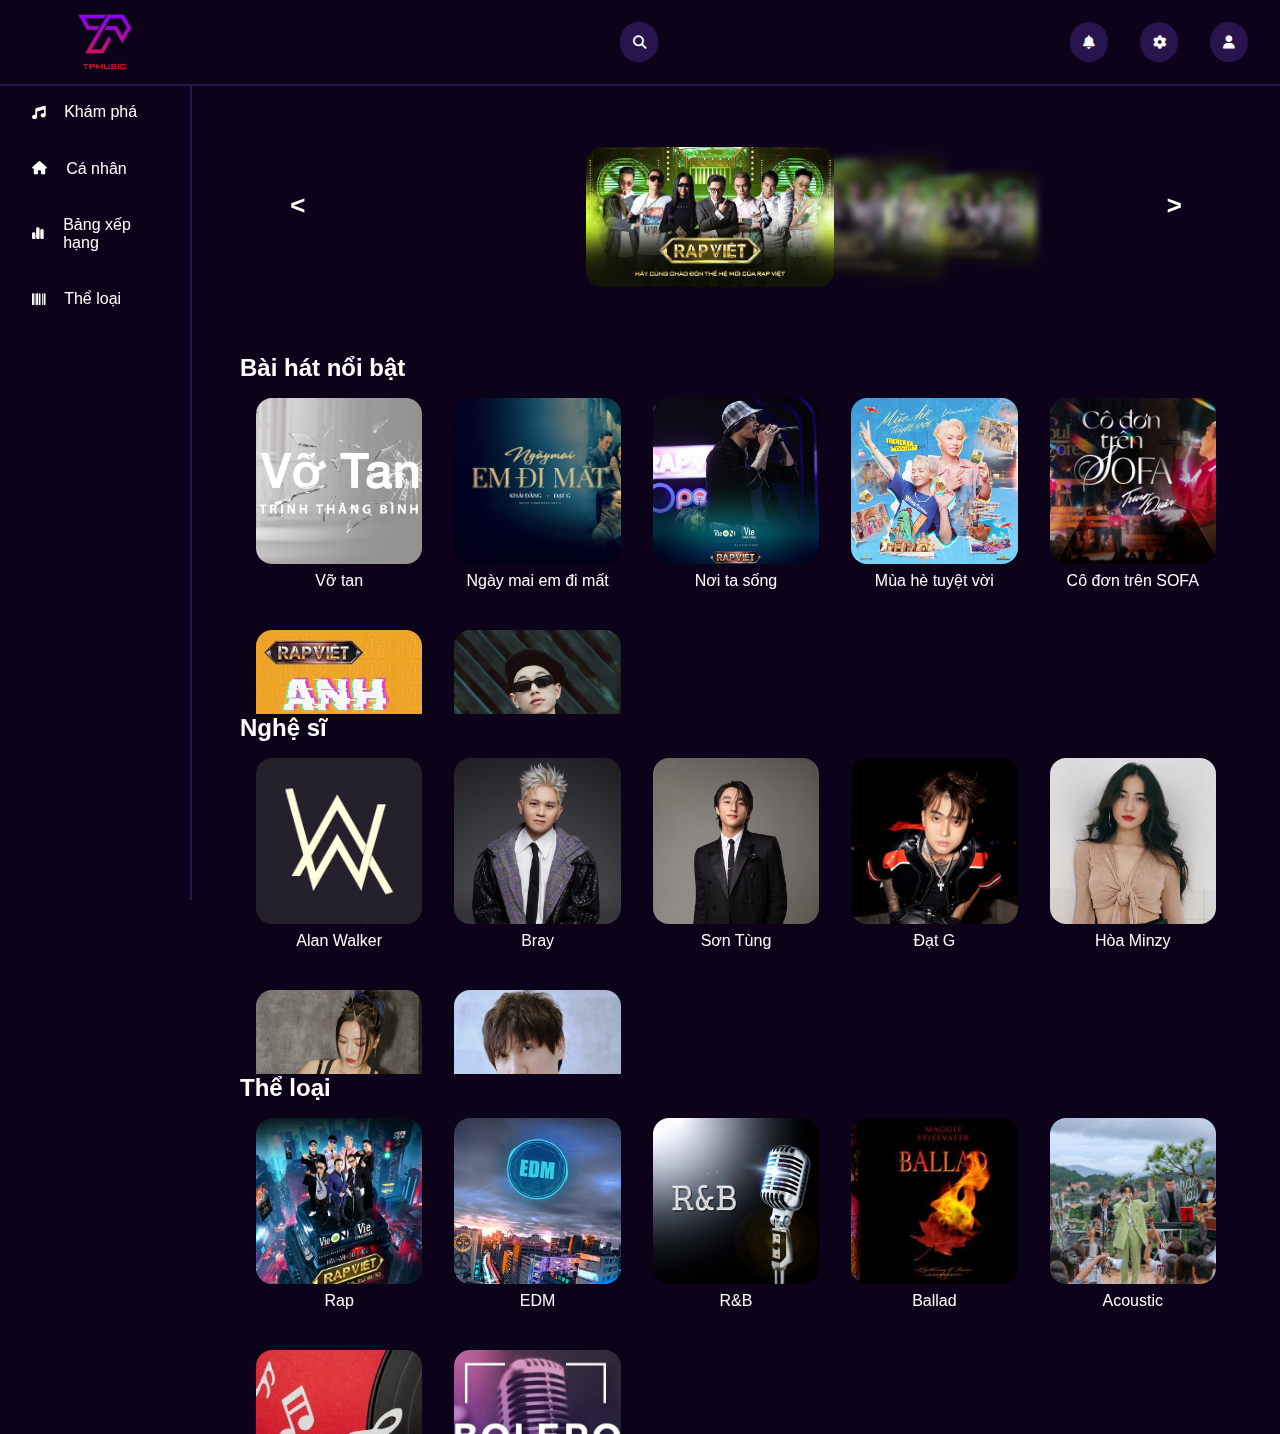
==== index.html @ 6a2e57cd "demo" ====
<!DOCTYPE html>
<html lang="en">

<head>
    <meta charset="UTF-8">
    <meta name="viewport" content="width=device-width, initial-scale=1.0">
    <title>Document</title>
    <link rel="stylesheet" href="./css/style.css">
    <link rel="stylesheet" href="https://cdnjs.cloudflare.com/ajax/libs/font-awesome/6.4.0/css/all.min.css">
    <script src="https://cdnjs.cloudflare.com/ajax/libs/jquery/3.7.0/jquery.min.js"></script>
</head>

<body>
    <header>
        <div class="header flex">
            <div><img class="logo" src="./assests/img/taoanhdep_mega_logo_8619-removebg-preview.png" alt=""></div>
            <form class="flex header search">
                <button class="search-btn btn"><i class="fa-solid fa-magnifying-glass"></i></button>
                <input class="search-text" type="text" placeholder="Tìm kiếm bài hát...">
            </form>
            <form class="flex header setting-user">
                <div><button type="button" class="btn"><i class="fa-solid fa-bell"></i></button></div>
                <div><button type="button" class="btn" id="setting-button"><i class="fa-solid fa-gear"></i></button>
                    <ul class="v-user" id="setting">
                        <li>
                            <a href="" id="change-color">Thay đổi màu nền</a>
                        </li>
                        <li>
                            <a href="" id="introduce">Giới thiệu</a>
                        </li>
                        <li>
                            <a href="">Liên hệ</a>
                        </li>
                    </ul>
                </div>
                <div class="user">
                    <button type="button" id="btn-user" class="btn"><i class="fa-solid fa-user"></i></button>
                    <ul id="v-user" class="v-user">
                        <li><a class="js-register">Đăng kí</a></li>
                        <li><a class="js-login">Đăng nhập</a></li>
                    </ul>
                </div>
            </form>
        </div>
    </header>
    <main>
        <section class="left">
            <ul class="menu">
                <li class="flex nav" tabindex="0">
                    <button class="btn-new"><i class="fa-solid fa-music"></i></button>
                    <a href="#aaa">Khám phá</a>
                </li>
                <li class="flex nav" tabindex="0">
                    <button class="btn-new"><i class="fa-solid fa-house"></i></button>
                    <a href="#sads">Cá nhân</a>
                </li>
                <li class="flex nav" tabindex="0">
                    <button class="btn-new"><i class="fa-solid fa-chart-simple"></i></button>
                    <a href="#aaaa">Bảng xếp hạng</a>
                </li>
                <li class="flex nav" tabindex="0">
                    <button class="btn-new"><i class="fa-solid fa-barcode"></i></button>
                    <a href="#aaaaaaa">Thể loại</a>
                </li>
            </ul>
        </section>
        <section class="right">
            <div class="slider">
                <div class="item">
                    <img src="./assests/img/RapViet2020.jpeg" alt="">
                </div>
                <div class="item">
                    <img src="./assests/img/RapViet2020.jpeg" alt="">
                </div>
                <div class="item">
                    <img src="./assests/img/RapViet2020.jpeg" alt="">
                </div>
                <div class="item">
                    <img src="./assests/img/RapViet2020.jpeg" alt="">
                </div>
                <div class="item">
                    <img src="./assests/img/RapViet2020.jpeg" alt="">
                </div>
                <div class="item">
                    <img src="./assests/img/RapViet2020.jpeg" alt="">
                </div>
                <button class="" id="next">></button>
                <button class="" id="prev"><</button>
            </div>
            <div class="container">
                <ul class="flex header header-container">
                    <li>
                        <h2>Bài hát nổi bật</h2>
                    </li>
                    <li>
                        <div><a href="#">TẤT CẢ &rarr;</a></div>
                    </li>
                </ul>
                <ul class="flex v-container" id="featured">
                    <li>
                        <div>
                            <div>
                                <a href="">
                                    <img src="./assests/img/Artists/01-artist.jpg" alt="">
                                    <i class="fa-solid fa-play"></i>
                                </a>
                            </div>
                            <a href="">Test</a>
                        </div>
                    </li>
                </ul>
            </div>
            <div class="container">
                <ul class="flex header header-container">
                    <li>
                        <h2>Nghệ sĩ</h2>
                    </li>
                    <li>
                        <div><a href="#">TẤT CẢ &rarr;</a></div>
                    </li>
                </ul>
                <ul class="flex v-container" id="artists">
                    <li>
                        <div>
                            <div>
                                <a href="">
                                    <img src="./assests/img/Artists/01-artist.jpg" alt="">
                                    <i class="fa-solid fa-play"></i>
                                </a>
                            </div>
                            <a href="">Test</a>
                        </div>
                    </li>
                </ul>
            </div>
            <div class="container">
                <ul class="flex header header-container">
                    <li>
                        <h2>Thể loại</h2>
                    </li>
                    <li>
                        <div><a href="#">TẤT CẢ &rarr;</a></div>
                    </li>
                </ul>
                <ul class="flex v-container" id="categorys">
                    <li>
                        <div>
                            <div>
                                <a href="">
                                    <img src="./assests/img/RapViet2020.jpeg" alt="">
                                    <i class="fa-solid fa-play"></i>
                                </a>
                            </div>
                            <a href="">Test</a>
                        </div>
                    </li>
                </ul>
            </div>
        </section>
    </main>
    <!-- Form Log -->
    <div class="modal js-modal ">
        <div class="modal-body">
            <div class="auto-form">
                <div class="auto-form-header">
                    <h3 class="auto-form-heading">Đăng ký </h3>
                </div>
                <div class="auto-form-form">
                    <div class="auto-form-group">
                        <input type="email" class="auth-form-input" id="signup-email" placeholder="Email của bạn">
                    </div>
                    <div class="auto-form-form">
                        <input type="password" class="auth-form-input" id="signup-password" placeholder="Mật khẩu của bạn">
                    </div>
                    <div class="auto-form-form">
                        <input type="password" class="auth-form-input" id="Resignup-password" placeholder="Nhập lại mật khẩu của bạn">
                    </div>
                    <div class="auto-form-aside">
                        <p class="auto-form-p">
                            Bằng việc đăng kí, bạn đã đồng ý với TPmusic về
                            <a href="" class="auto-form-p1">Điều khoản dịch vụ </a>&
                            <a href="" class="auto-form-p1">Chính sách bảo mật </a>
                        </p>
                    </div>
                </div>
            </div>
            <div class="auto-form-controls">
                <button class="btn123 auto-form-controls-back exit">Thoát</button>
                <button class="btn123" onclick="signup()">Đăng ký</button>
            </div>
            <div class="auto-form-">
                <a href="" class="btn123 bth-- ">
                    <i class="iconsocial fa-brands fa-facebook"></i> Kết nối với facebook
                </a>
                <a href="" class="btn123 bth--">
                    <i class="iconsocial fa-brands fa-google"></i> Kết nối với google
                </a>
            </div>
        </div>
    </div>
    </div>
    <div class="modal js-modal1 ">
        <div class="modal-body">
            <div class="modal-fly"></div>
            <div class="auto-form">
                <div class="auto-form-header">
                    <h3 class="auto-form-heading">Đăng nhập </h3>
                </div>
                <div class="auto-form-form">
                    <div class="auto-form-group">
                        <input type="email" class="auth-form-input Email-login" id="login-email" placeholder="Email của bạn">
                    </div>
                    <div class="auto-form-form">
                        <input type="password" class="auth-form-input Pass-login" id="login-password" placeholder="Mật khẩu của bạn">
                    </div>
                    <div class="auto-form-aside">
                        <div class="auth-form_help">
                            <a href="" class="auto-form_help-link">Quên mật khẩu</a>
                            <span class="auto-form_help-link-1"></span>
                            <a href="" class="auto-form_help-link">Cần trợ giúp</a>
                        </div>
                    </div>
                    <div class="auto-form-controls">
                        <button class="btn123 auto-form-controls-back exit1">Thoát</button>
                        <button class="btn123 login-win" onclick="dangnhap()">Đăng nhập</button>
                    </div>
                    <div class="auto-form-">
                        <a href="" class="btn123 bth-- ">
                            <i class="iconsocial fa-brands fa-facebook"></i> Kết nối bằng facebook
                        </a>
                        <a href="" class="btn123 bth--">
                            <i class="iconsocial fa-brands fa-google"></i> Kết nối bằng google
                        </a>
                    </div>
                </div>
            </div>
        </div>
    </div>
    <div class="modal js-modal2 ">
        <div class="modal-body">
            <div class="modal-fly"></div>
            <div class="auto-form">
                <div class="auto-form-header-log">
                    <h3 class="auto-form-heading-log">Đăng nhập thành công </h3>
                </div>
                <div class="auto-form-controls controls">
                    <button class="btn123 auto-form-controls-back exit2">Thoát</button>
                </div>
            </div>
        </div>
    </div>
    </div>
    <div class="modal js-modal3 ">
        <div class="modal-body">
            <div class="modal-fly"></div>
            <div class="auto-form">
                <div class="auto-form-header-log">
                    <h3 class="auto-form-heading-log">Sai email hoặc mật khẩu </h3>
                </div>
                <div class="auto-form-controls controls">
                    <button class="btn123 auto-form-controls-back exit3">Thoát</button>
                </div>
            </div>
        </div>
    </div>
    </div>
    <div class="modal js-modal4 ">
        <div class="modal-body">
            <div class="modal-fly"></div>
            <div class="auto-form">
                <div class="auto-form-header-log">
                    <h3 class="auto-form-heading-log">Đăng ký thành công </h3>
                </div>
                <div class="auto-form-controls controls">
                    <button class="btn123 auto-form-controls-back exit4">Thoát</button>
                </div>
            </div>
        </div>
    </div>
    </div>
    <div class="modal js-modal5 ">
        <div class="modal-body">
            <div class="modal-fly"></div>
            <div class="auto-form">
                <div class="auto-form-header-log">
                    <h3 class="auto-form-heading-log">Vui lòng nhập lại đúng mật khẩu</h3>
                </div>
                <div class="auto-form-controls controls">
                    <button class="btn123 auto-form-controls-back exit5">Thoát</button>
                </div>
            </div>
        </div>
    </div>
    </div>
    <!-- End Form -->
    <!-- Gioi thieu -->
    <div class="modal js-modal-intro  ">
        <div class="modal-body">
            <div class="auto-form">
                <img class="logo-introduce" src="assests/img/taoanhdep_mega_logo_8619-removebg-preview.png" alt="#">
                <div class="auto-form-aside">
                    <p class="auto-form-p">
                        Giấy phép mạng xã hội: 157/GP-BTTTT do Bộ Thông tin và Truyền thông cấp ngày 24/4/2019
                    </p>
                    <p class="auto-form-p">
                        Chủ quản: Công Ty Cổ Phần TP 371 Nguyễn Kiệm, Phường 3, Gò Vấp, Thành phố Hồ Chí Minh
                    </p>
                </div>
                <div class="auto-form-controls controls">
                    <button class="btn123 auto-form-controls-back1 exit6">Thoát</button>
                </div>
            </div>
        </div>
    </div>
    <script src="./js/index.js"></script>
</body>

</html>
---- css/style.css ----
:root {
    --blackblue: #0c031a;
    --white: #ffffff;
    --whitenew: #d5cece;
    --blueviolet: #2a144d;
    --violet: #4f327c;
}

:root.root1 {
    --blackblue: #fff;
    --white: black;
    --whitenew: #1f1d1d;
    --blueviolet: #dccaca;
    --violet: #9e8e8e;
}

* {
    margin: 0;
    padding: 0;
    box-sizing: border-box;
    font-family: Arial, Helvetica, sans-serif;
}

body {
    background-color: var(--blackblue);
}

.flex {
    display: flex;
}

.search:hover,
.search:hover .search-btn,
ul.v-user>li>a:hover,
.setting-user>div:hover>button,
ul.menu>li:hover {
    background-color: var(--violet);
    text-shadow: 3px 3px 5px var(--blackblue);
    color: var(--whitenew);
    cursor: pointer;
    transition: text-shadow 0.25s, background-color 0.7s, color 0.5s;
}

ul.menu>li:hover>a,
ul.menu>li:hover>button,
#next:hover,
#prev:hover,
.container>ul>li:hover>h2,
.container>ul>li>div>a:hover {
    color: var(--whitenew);
    transition: color 0.5s;
}


/*Start header */

header {
    border-bottom: 2px solid var(--blueviolet);
    position: fixed;
    top: 0;
    left: 0;
    right: 0;
    z-index: 2;
    background-color: var(--blackblue);
}

main {
    margin-top: 5.25rem;
    margin-left: 15%;
}

.left {
    position: fixed;
    top: 5.25rem;
    left: 0;
    bottom: 0;
}

.header {
    align-items: center;
    justify-content: space-between;
}

.logo {
    width: 5rem;
    margin: 0 4rem;
}

.fa-solid {
    color: var(--white);
}

.btn {
    background-color: var(--blueviolet);
    border: none;
    padding: 0.8rem;
    cursor: pointer;
    border-radius: 50%;
}


/* Start search */

.search {
    border-radius: 20rem;
    background-color: var(--blueviolet);
}

.search-text {
    color: var(--white);
    border: none;
    outline: none;
    background: none;
    font-size: 1rem;
    width: 0;
    padding: 0;
    transition: all 0.25s ease-in-out;
}

.search-text::placeholder {
    color: var(--white);
}

.search:hover {
    box-shadow: 0px 3px 8px var(--violet);
}

.search:hover .search-text {
    width: 30rem;
}

.btn>i {
    background-color: transparent;
}


/* End Search */


/*Start setting user */

.setting-user>div {
    margin-right: 2rem;
}

.v-user {
    display: none;
    position: absolute;
    box-shadow: 0px 3px 8px var(--blueviolet);
}

ul.v-user {
    right: 0;
    top: 4.5rem;
    border-radius: 13px;
    z-index: 99;
}

ul.v-user:after {
    content: "";
    border-width: 10px;
    border-style: solid;
    border-color: transparent transparent var(--blueviolet) transparent;
    position: absolute;
    top: -19px;
    right: 25%;
}

ul.v-user>li {
    list-style-type: none;
    border-bottom: 1px solid var(--blackblue);
    background: transparent;
}

ul.v-user>li:last-child {
    border-bottom: none;
}

ul.v-user>li>a {
    text-decoration: none;
    color: var(--white);
    display: block;
    padding: 1.2rem 2.2rem;
    background-color: var(--blueviolet);
    font-size: 1.2rem;
}

ul.v-user>li:first-child>a {
    border-radius: 0.8rem 0.8rem 0 0;
}

ul.v-user>li:last-child>a {
    border-radius: 0 0 0.8rem 0.8rem;
}


/* End setting user */

ul.header>li {
    list-style-type: none;
}


/* End Header */


/* Start Main */

.right {
    margin: 0 3rem;
}


/* Start nav*/

.left {
    width: 15%;
    border-right: 2px solid var(--blueviolet);
}

.btn-new {
    border: none;
    cursor: pointer;
    background-color: var(--blackblue);
}

.nav {
    align-items: center;
}

.focus {
    background-color: var(--blueviolet);
    border-left: 4px solid var(--violet);
}

ul.menu>li>a {
    text-decoration: none;
    display: block;
    padding: 1.2rem;
    color: var(--white);
}

ul.menu>li>button {
    margin-left: 2rem;
    display: block;
    background-color: transparent;
}


/* End Main */

.slider {
    position: relative;
    height: 30vh;
    overflow: hidden;
    display: flex;
    align-items: center;
}

.item {
    position: absolute;
    transition: 0.5s;
    left: calc(50% - 150px);
    width: 25%;
}

.item>img {
    width: 100%;
    border-radius: 1rem;
}

#next,
#prev {
    position: absolute;
    top: 40%;
    color: var(--white);
    background-color: transparent;
    border: none;
    font-size: xx-large;
    font-family: monospace;
    font-weight: bold;
    left: 50px;
}

#next {
    left: unset;
    right: 50px;
}


/* Star artists */

.container {
    height: 40vh;
    overflow: hidden;
}

.container>ul {
    list-style-type: none;
}

.container>ul>li>h2 {
    display: block;
    color: var(--white);
}

.container>ul>li>div>a {
    display: block;
    text-decoration: none;
    color: var(--white);
    text-align: center;
    padding: 0.5rem;
}

.container>ul.header-container>li>div>a {
    display: none;
    padding: 0;
}

@keyframes leftToRight {
    from {
        transform: translateX(-50%);
    }
    to {
        transform: translateX(0);
    }
}

.container:hover>ul.header-container>li>div>a {
    display: block;
    animation: leftToRight 1s forwards;
}

.container>ul.v-container {
    flex-wrap: wrap;
}

.container>ul.v-container>li {
    width: 20%;
}

.container>ul.v-container>li>div {
    padding: 1rem;
}

.container>ul.v-container>li>div>div {
    position: relative;
    overflow: hidden;
    border-radius: 1rem;
    width: 100%;
    height: 0;
    padding-bottom: 100%;
}

.container>ul.v-container>li>div>div>a>img {
    width: 100%;
    transition: opacity 0.5s;
}

.container>ul.v-container>li>div>div>a>i {
    border: 1px solid var(--whitenew);
    padding: 0.7rem;
    border-radius: 50%;
    position: absolute;
    top: 50%;
    left: 50%;
    transform: translate(-50%, -50%);
    display: none;
    color: var(--whitenew);
}

.container>ul.v-container>li>div>div:hover>a>i {
    display: block;
}

.container>ul.v-container>li>div>div:hover>a>img {
    transform: scale(1.3);
    transition: transform 1s;
    opacity: 0.6;
}


/* End artists */


/* Star Form */

.modal {
    position: fixed;
    top: 0;
    left: 0;
    right: 0;
    bottom: 0;
    z-index: 1;
    display: none;
}

.modal-body {
    margin: auto;
    border-radius: 5px;
    background-color: var(--blueviolet);
    color: var(--whitenew);
    position: relative;
}

.auto-form {
    padding: 0 32px;
    width: 600px;
    animation: modalFaceIn ease 0.5s;
}

.auto-form-header {
    margin-top: 20px;
    display: flex;
    align-items: center;
    justify-content: space-between;
}

.auto-form-heading {
    font-size: 2.2rem;
    font-weight: 400px;
}

.auto-form-switch-btn {
    font-size: 1.6rem;
    cursor: pointer;
}

.auth-form-input {
    width: 100%;
    margin-top: 16px;
    height: 40px;
    padding: 0 12px;
    font-size: 14px;
    border-radius: 2px;
    border: 1px solid #888;
}

.auth-form-input:focus {
    border-color: #888;
}

.auto-form-aside {
    margin-top: 18px;
}

.auto-form-p {
    font-size: 14px;
    line-height: 18px;
    text-align: center;
    padding: 0 12px;
}

.auto-form-p1 {
    text-decoration: none;
    color: #888;
}

.auto-form-controls {
    padding-right: 1rem;
    margin-top: 80px;
    display: flex;
    justify-content: flex-end;
}

.btn123 {
    min-width: 142px;
    height: 36px;
    text-decoration: none;
    border: none;
    border-radius: 5px;
    font-size: 15px;
    padding: 0;
    cursor: pointer;
}

.auto-form-controls-back {
    margin-right: 8px;
}

.auto-form- {
    padding: 12px 36px;
    display: flex;
    justify-content: space-between;
}

.iconsocial {
    font-size: 18px;
}

.bth-- {
    line-height: 36px;
    border-radius: 3px;
    color: var(--whitenew);
}

.modal.open {
    display: flex;
}

.auth-form_help {
    display: flex;
    justify-content: flex-end;
}

.auto-form_help-link {
    font-size: 14px;
    text-decoration: none;
    color: var(--whitenew);
}

.auto-form_help-link-1 {
    display: block;
    border-left: 1px solid #888;
    margin: 0 16px;
    height: 22px;
}

@keyframes modalFaceIn {
    from {
        transform: translateY(-100px);
        opacity: 0;
    }
    to {
        transform: translateY(0px);
        opacity: 1;
    }
}

.auto-form-header-log {
    text-align: center;
    margin-top: 20px;
}

.controls {
    margin-bottom: 10px;
}


/* End form */


/* Gioi thieu */

.logo-introduce {
    display: block;
    margin-left: auto;
    margin-right: auto;
    width: 200px;
}

.auto-form-controls-back1 {
    margin: auto;
}
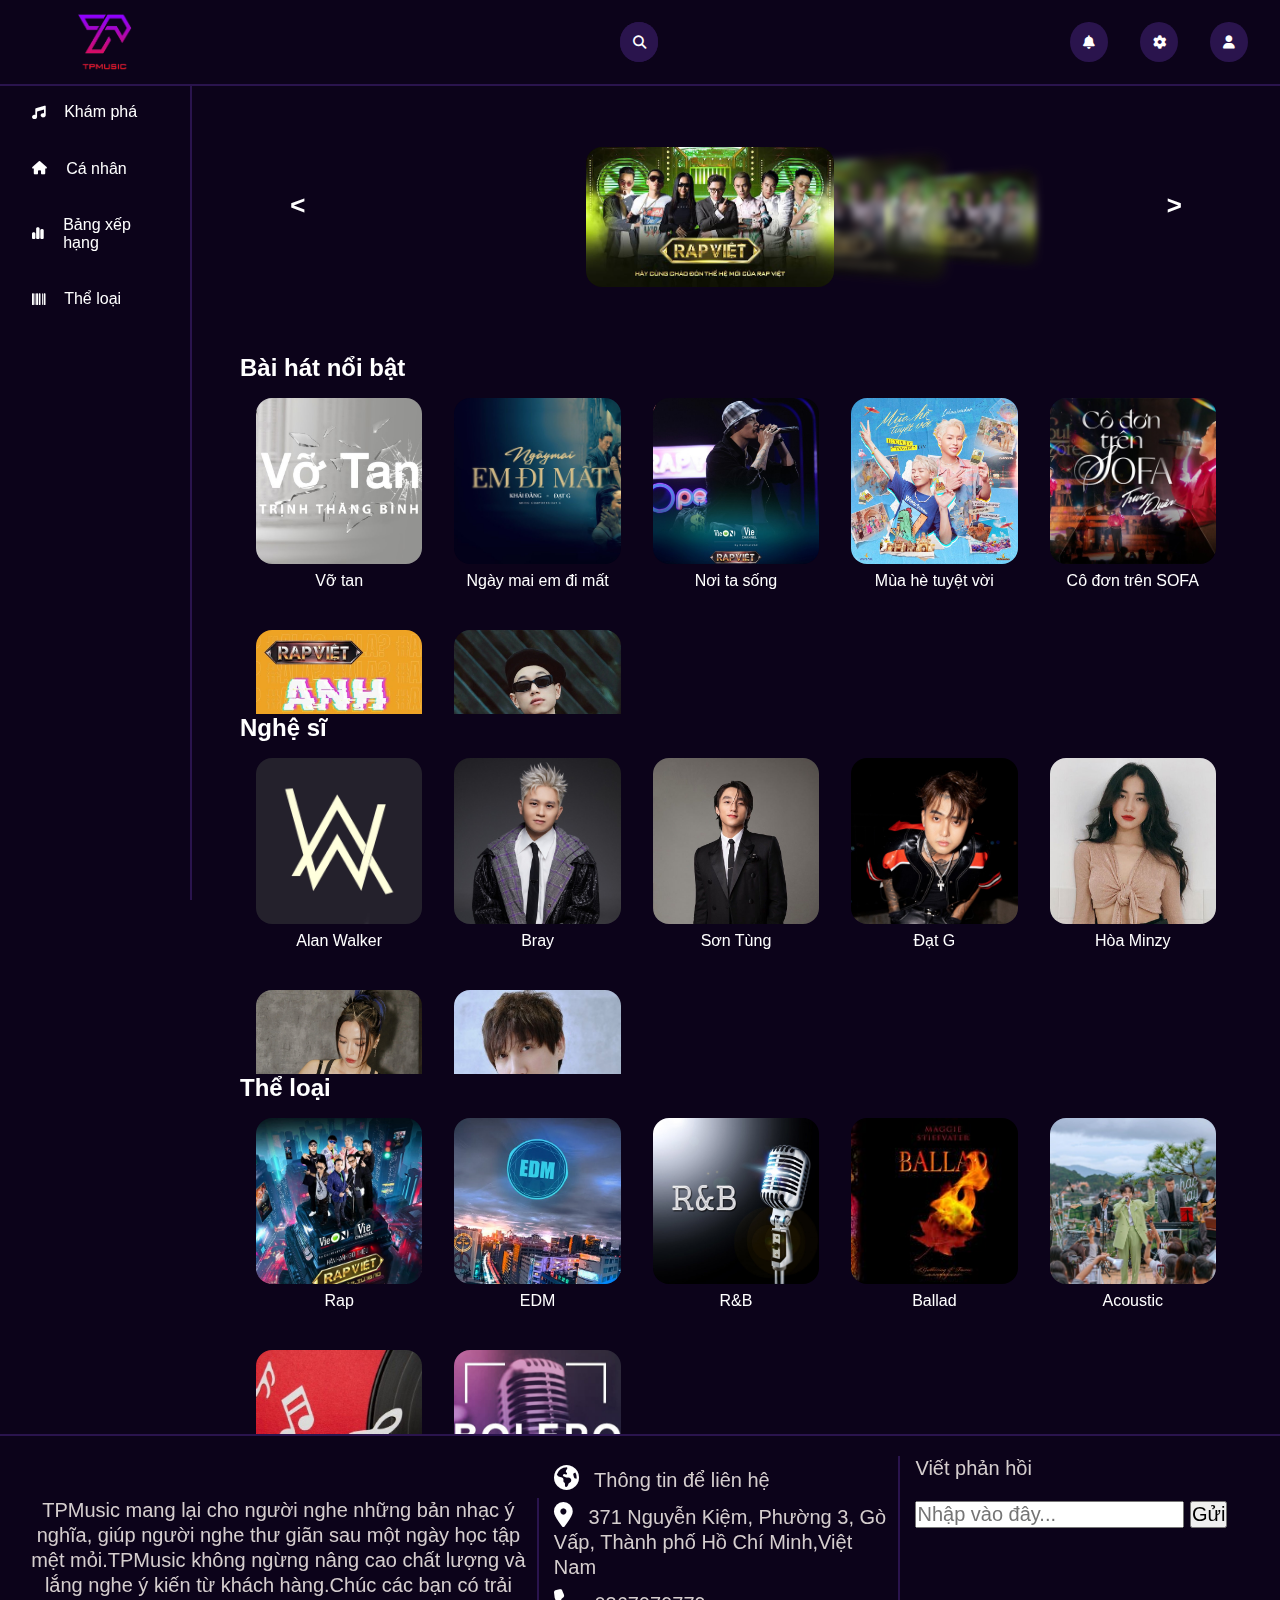
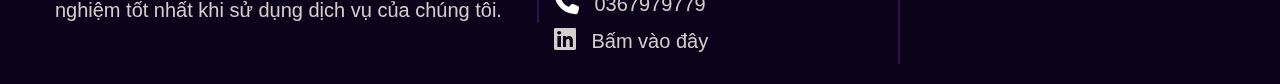
==== commit c5fb6b45: "demo" ====
--- a/index.html
+++ b/index.html
@@ -294,17 +294,17 @@
     </div>
     <!-- End Form -->
     <!-- Gioi thieu -->
-    <div class="modal js-modal-intro  ">
+    <div class="modal js-modal-intro ">
         <div class="modal-body">
             <div class="auto-form">
                 <img class="logo-introduce" src="assests/img/taoanhdep_mega_logo_8619-removebg-preview.png" alt="#">
                 <div class="auto-form-aside">
-                    <p class="auto-form-p">
+                    <h2 class="auto-form-p1">
                         Giấy phép mạng xã hội: 157/GP-BTTTT do Bộ Thông tin và Truyền thông cấp ngày 24/4/2019
-                    </p>
-                    <p class="auto-form-p">
+                    </h2>
+                    <h2 class="auto-form-p1">
                         Chủ quản: Công Ty Cổ Phần TP 371 Nguyễn Kiệm, Phường 3, Gò Vấp, Thành phố Hồ Chí Minh
-                    </p>
+                    </h2>
                 </div>
                 <div class="auto-form-controls controls">
                     <button class="btn123 auto-form-controls-back1 exit6">Thoát</button>
@@ -312,7 +312,50 @@
             </div>
         </div>
     </div>
-    <script src="./js/index.js"></script>
+    <!-- End introduce -->
+    <div class="footers">
+        <div class="footer-1 border-l">
+            <p>
+                TPMusic mang lại cho người nghe những bản nhạc ý nghĩa, giúp người nghe thư giãn sau một ngày học tập mệt mỏi.TPMusic không ngừng nâng cao chất lượng và lắng nghe ý kiến từ khách hàng.Chúc các bạn có trải nghiệm tốt nhất khi sử dụng dịch vụ của chúng
+                tôi.
+            </p>
+        </div>
+        <div class=" footer-2 border-l">
+            <p>
+                <i class="fa-solid fa-earth-americas icon-footer "></i> Thông tin để liên hệ
+            </p>
+            <p>
+                <i class="fa-solid fa-location-dot icon-footer "></i> 371 Nguyễn Kiệm, Phường 3, Gò Vấp, Thành phố Hồ Chí Minh,Việt Nam
+            </p>
+            <p>
+                <i class="fa-solid fa-phone icon-footer"></i> 0367979779
+            </p>
+            <p>
+                <i class="fa-brands fa-linkedin icon-footer"></i>
+                <a href="https://www.linkedin.com/company/fpt-software/?originalSubdomain=vn " class="linkedin1">Bấm vào đây</a>
+            </p>
+        </div>
+        <div class="footer-3">
+            <p>Viết phản hồi</p>
+            <input type="text " placeholder="Nhập vào đây... ">
+            <button id="send" class="send">Gửi</button>
+        </div>
+    </div>
+    <div class="modal js-modal-send  ">
+        <div class="modal-body">
+            <div class="modal-fly"></div>
+            <div class="auto-form">
+                <div class="auto-form-header-contact">
+                    <h3>Hệ thống ghi nhận nội dung phản hồi của quý khách,cảm ơn quý khách đã phản hồi</h3>
+                </div>
+                <div class="auto-form-controls controls">
+                    <button class="btn123 auto-form-controls-back exit10">Thoát</button>
+                </div>
+            </div>
+        </div>
+    </div>
+    </div>
+    <script src="./js/index.js "></script>
 </body>
 
 </html>--- a/css/style.css
+++ b/css/style.css
@@ -551,4 +551,70 @@
 
 .auto-form-controls-back1 {
     margin: auto;
+}
+
+.auto-form-p1 {
+    font-size: 16px;
+    line-height: 20px;
+    padding: 0 12px;
+    margin-top: 10px;
+}
+
+.footer-1 {
+    flex: 1.5;
+    margin: auto;
+    text-align: center;
+}
+
+.footers {
+    border-top: 2px solid var(--blueviolet);
+    display: flex;
+    position: relative;
+    color: var(--whitenew);
+    padding: 20px;
+    font-size: 20px;
+    line-height: 25px;
+}
+
+.footer-2 {
+    flex: 1;
+    margin-left: 15px;
+}
+
+.footer-2>p {
+    margin-top: 10px;
+}
+
+.footer-2 p:last-child {
+    margin-bottom: 10px;
+}
+
+.footer-3 {
+    flex: 1;
+    margin-left: 15px;
+}
+
+.border-l {
+    border-right: 2px solid var(--blueviolet);
+}
+
+.footer-3>input,
+.send {
+    margin-top: 20px;
+    font-size: 20px;
+}
+
+.icon-footer {
+    font-size: 25px;
+    margin-right: 10px;
+}
+
+.linkedin1 {
+    color: var(--whitenew);
+    text-decoration: none;
+}
+
+.auto-form-header-contact {
+    text-align: center;
+    margin-top: 40px;
 }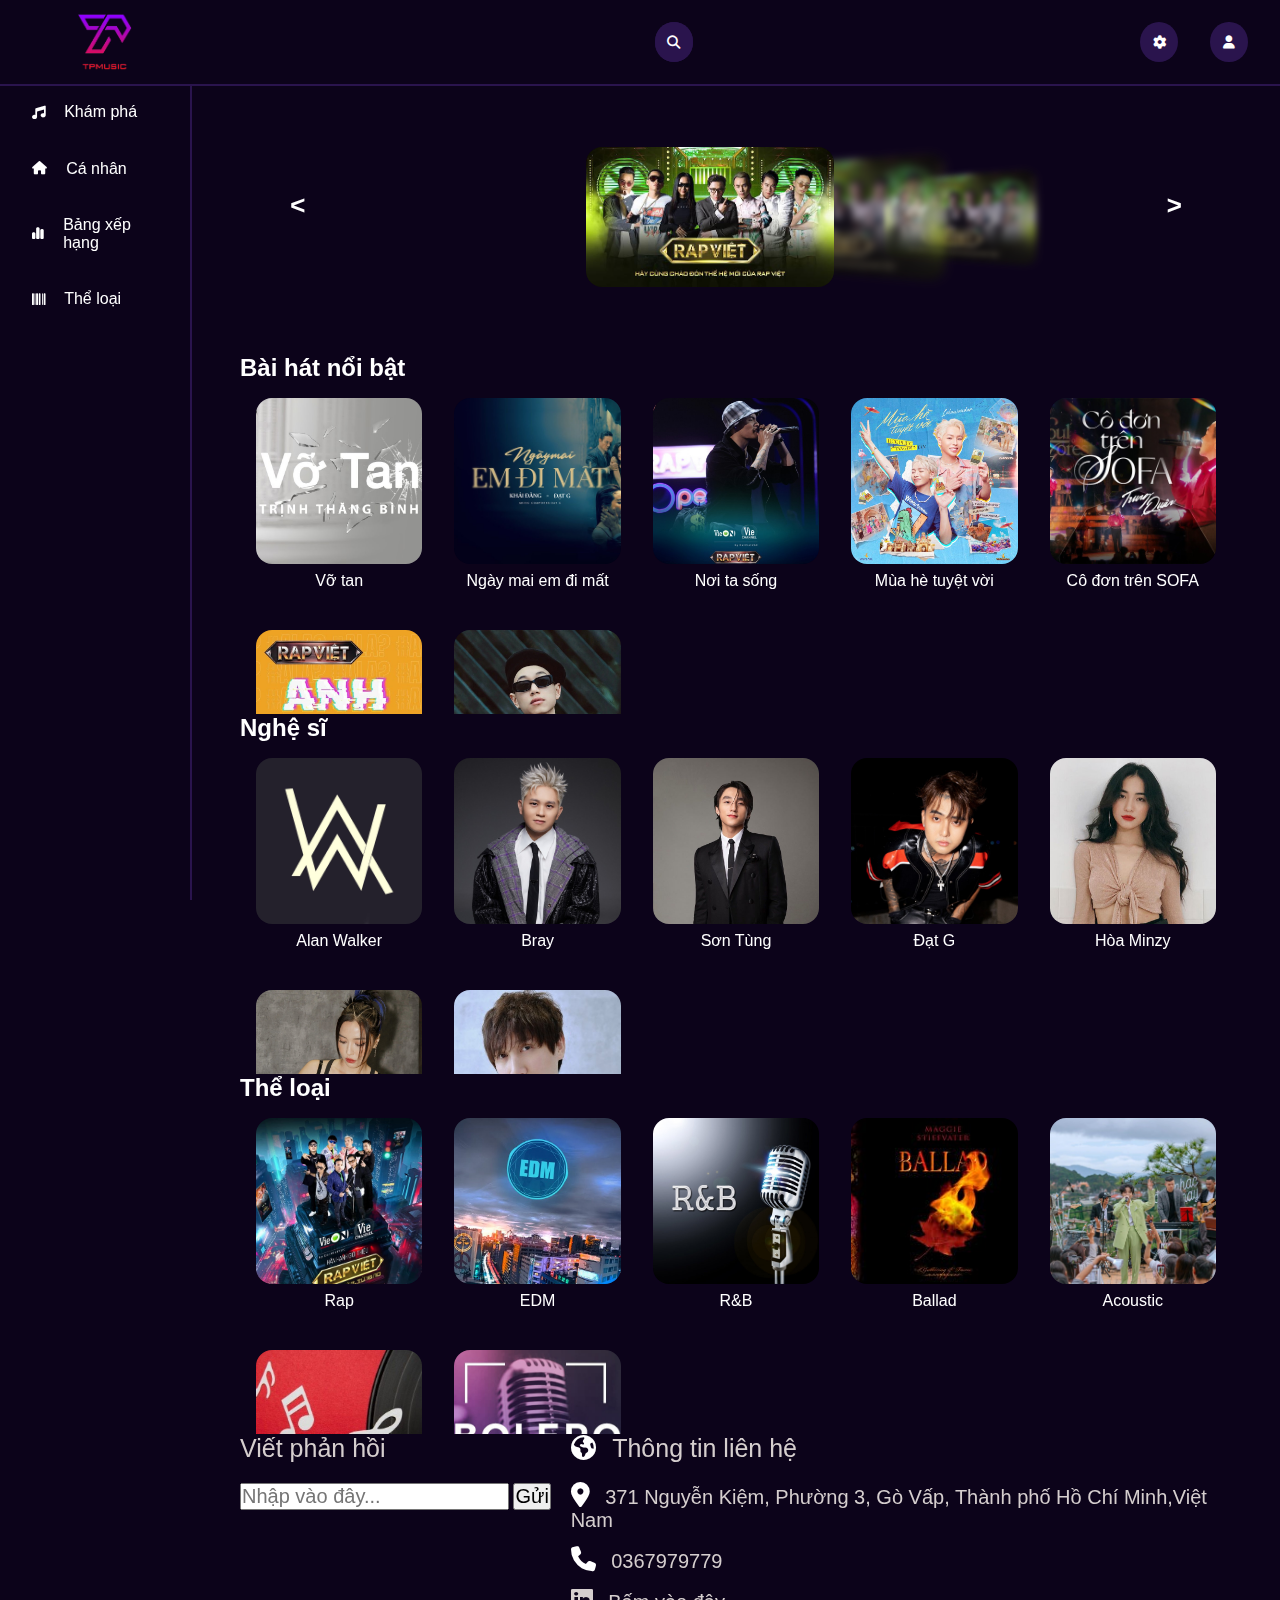
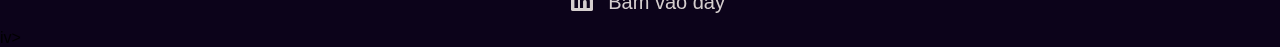
==== commit d51477d1: "demo" ====
--- a/index.html
+++ b/index.html
@@ -6,6 +6,7 @@
     <meta name="viewport" content="width=device-width, initial-scale=1.0">
     <title>Document</title>
     <link rel="stylesheet" href="./css/style.css">
+    <link rel="stylesheet" href="./css/responsive.css">
     <link rel="stylesheet" href="https://cdnjs.cloudflare.com/ajax/libs/font-awesome/6.4.0/css/all.min.css">
     <script src="https://cdnjs.cloudflare.com/ajax/libs/jquery/3.7.0/jquery.min.js"></script>
 </head>
@@ -14,14 +15,17 @@
     <header>
         <div class="header flex">
             <div><img class="logo" src="./assests/img/taoanhdep_mega_logo_8619-removebg-preview.png" alt=""></div>
+            <div class="menu-icon">
+                <i class="fa-solid fa-bars-staggered"></i>
+            </div>
             <form class="flex header search">
                 <button class="search-btn btn"><i class="fa-solid fa-magnifying-glass"></i></button>
                 <input class="search-text" type="text" placeholder="Tìm kiếm bài hát...">
             </form>
             <form class="flex header setting-user">
-                <div><button type="button" class="btn"><i class="fa-solid fa-bell"></i></button></div>
+                <!-- <div><button type="button" class="btn"><i class="fa-solid fa-bell"></i></button></div> -->
                 <div><button type="button" class="btn" id="setting-button"><i class="fa-solid fa-gear"></i></button>
-                    <ul class="v-user" id="setting">
+                    <ul class="v-user v-user-setting" id="setting">
                         <li>
                             <a href="" id="change-color">Thay đổi màu nền</a>
                         </li>
@@ -29,7 +33,7 @@
                             <a href="" id="introduce">Giới thiệu</a>
                         </li>
                         <li>
-                            <a href="">Liên hệ</a>
+                            <a href="#footer">Liên hệ</a>
                         </li>
                     </ul>
                 </div>
@@ -156,6 +160,28 @@
                     </li>
                 </ul>
             </div>
+            <div class="footers">
+                <div class="footer-l">
+                    <p>Viết phản hồi</p>
+                    <input type="text " placeholder="Nhập vào đây... " class="input-">
+                    <button id="send" class="input-">Gửi</button>
+                </div>
+                <div class=" footer-r">
+                    <p class="title-footer">
+                        <i class="fa-solid fa-earth-americas icon-footer "></i> Thông tin liên hệ
+                    </p>
+                    <p class="a">
+                        <i class="fa-solid fa-location-dot icon-footer "></i> 371 Nguyễn Kiệm, Phường 3, Gò Vấp, Thành phố Hồ Chí Minh,Việt Nam
+                    </p>
+                    <p class="a">
+                        <i class="fa-solid fa-phone icon-footer"></i> 0367979779
+                    </p>
+                    <p class="a">
+                        <i class="fa-brands fa-linkedin icon-footer"></i>
+                        <a href="https://www.linkedin.com/company/fpt-software/?originalSubdomain=vn " class="linkedin1">Bấm vào đây</a>
+                    </p>
+                </div>
+            </div>
         </section>
     </main>
     <!-- Form Log -->
@@ -313,34 +339,6 @@
         </div>
     </div>
     <!-- End introduce -->
-    <div class="footers">
-        <div class="footer-1 border-l">
-            <p>
-                TPMusic mang lại cho người nghe những bản nhạc ý nghĩa, giúp người nghe thư giãn sau một ngày học tập mệt mỏi.TPMusic không ngừng nâng cao chất lượng và lắng nghe ý kiến từ khách hàng.Chúc các bạn có trải nghiệm tốt nhất khi sử dụng dịch vụ của chúng
-                tôi.
-            </p>
-        </div>
-        <div class=" footer-2 border-l">
-            <p>
-                <i class="fa-solid fa-earth-americas icon-footer "></i> Thông tin để liên hệ
-            </p>
-            <p>
-                <i class="fa-solid fa-location-dot icon-footer "></i> 371 Nguyễn Kiệm, Phường 3, Gò Vấp, Thành phố Hồ Chí Minh,Việt Nam
-            </p>
-            <p>
-                <i class="fa-solid fa-phone icon-footer"></i> 0367979779
-            </p>
-            <p>
-                <i class="fa-brands fa-linkedin icon-footer"></i>
-                <a href="https://www.linkedin.com/company/fpt-software/?originalSubdomain=vn " class="linkedin1">Bấm vào đây</a>
-            </p>
-        </div>
-        <div class="footer-3">
-            <p>Viết phản hồi</p>
-            <input type="text " placeholder="Nhập vào đây... ">
-            <button id="send" class="send">Gửi</button>
-        </div>
-    </div>
     <div class="modal js-modal-send  ">
         <div class="modal-body">
             <div class="modal-fly"></div>
@@ -358,4 +356,8 @@
     <script src="./js/index.js "></script>
 </body>
 
+</html>iv>
+<script src="./js/index.js "></script>
+</body>
+
 </html>--- a/css/style.css
+++ b/css/style.css
@@ -166,7 +166,17 @@
     right: 25%;
 }
 
-ul.v-user>li {
+ul.v-user-setting:after {
+    content: "";
+    border-width: 10px;
+    border-style: solid;
+    border-color: transparent transparent var(--blueviolet) transparent;
+    position: absolute;
+    top: -19px;
+    right: 50%;
+}
+
+.v-user>li {
     list-style-type: none;
     border-bottom: 1px solid var(--blackblue);
     background: transparent;
@@ -228,10 +238,11 @@
     align-items: center;
 }
 
-.focus {
+
+/* .focus {
     background-color: var(--blueviolet);
     border-left: 4px solid var(--violet);
-}
+} */
 
 ul.menu>li>a {
     text-decoration: none;
@@ -560,50 +571,6 @@
     margin-top: 10px;
 }
 
-.footer-1 {
-    flex: 1.5;
-    margin: auto;
-    text-align: center;
-}
-
-.footers {
-    border-top: 2px solid var(--blueviolet);
-    display: flex;
-    position: relative;
-    color: var(--whitenew);
-    padding: 20px;
-    font-size: 20px;
-    line-height: 25px;
-}
-
-.footer-2 {
-    flex: 1;
-    margin-left: 15px;
-}
-
-.footer-2>p {
-    margin-top: 10px;
-}
-
-.footer-2 p:last-child {
-    margin-bottom: 10px;
-}
-
-.footer-3 {
-    flex: 1;
-    margin-left: 15px;
-}
-
-.border-l {
-    border-right: 2px solid var(--blueviolet);
-}
-
-.footer-3>input,
-.send {
-    margin-top: 20px;
-    font-size: 20px;
-}
-
 .icon-footer {
     font-size: 25px;
     margin-right: 10px;
@@ -617,4 +584,36 @@
 .auto-form-header-contact {
     text-align: center;
     margin-top: 40px;
+}
+
+html {
+    scroll-behavior: smooth;
+}
+
+.a {
+    padding-bottom: 15px;
+    font-size: 20px;
+}
+
+.title-footer,
+.footer-l>p {
+    font-size: 25px;
+    margin-bottom: 20px;
+}
+
+.footers {
+    display: flex;
+    color: var(--whitenew);
+}
+
+.footer-l {
+    flex: 1;
+}
+
+.footer-r {
+    flex: 2;
+}
+
+.input- {
+    font-size: 20px;
 }--- a/css/responsive.css
+++ b/css/responsive.css
@@ -0,0 +1,33 @@
+@media (min-width:1024px) {
+    .menu-icon {
+        display: none;
+    }
+}
+
+@media (min-width:740px)and(max-width:1023px) {}
+
+@media (max-width:740px) {
+    .menu {
+        background-color: blue;
+    }
+    .logo {
+        width: 4rem;
+        margin: 0 8rem;
+    }
+    .left {
+        border-right: none;
+    }
+    .right {
+        margin-left: -3rem;
+    }
+    .menu-icon {
+        position: relative;
+        left: -18rem;
+    }
+    .setting-user>div {
+        margin-right: 10rem;
+    }
+    html {
+        max-width: 100%;
+    }
+}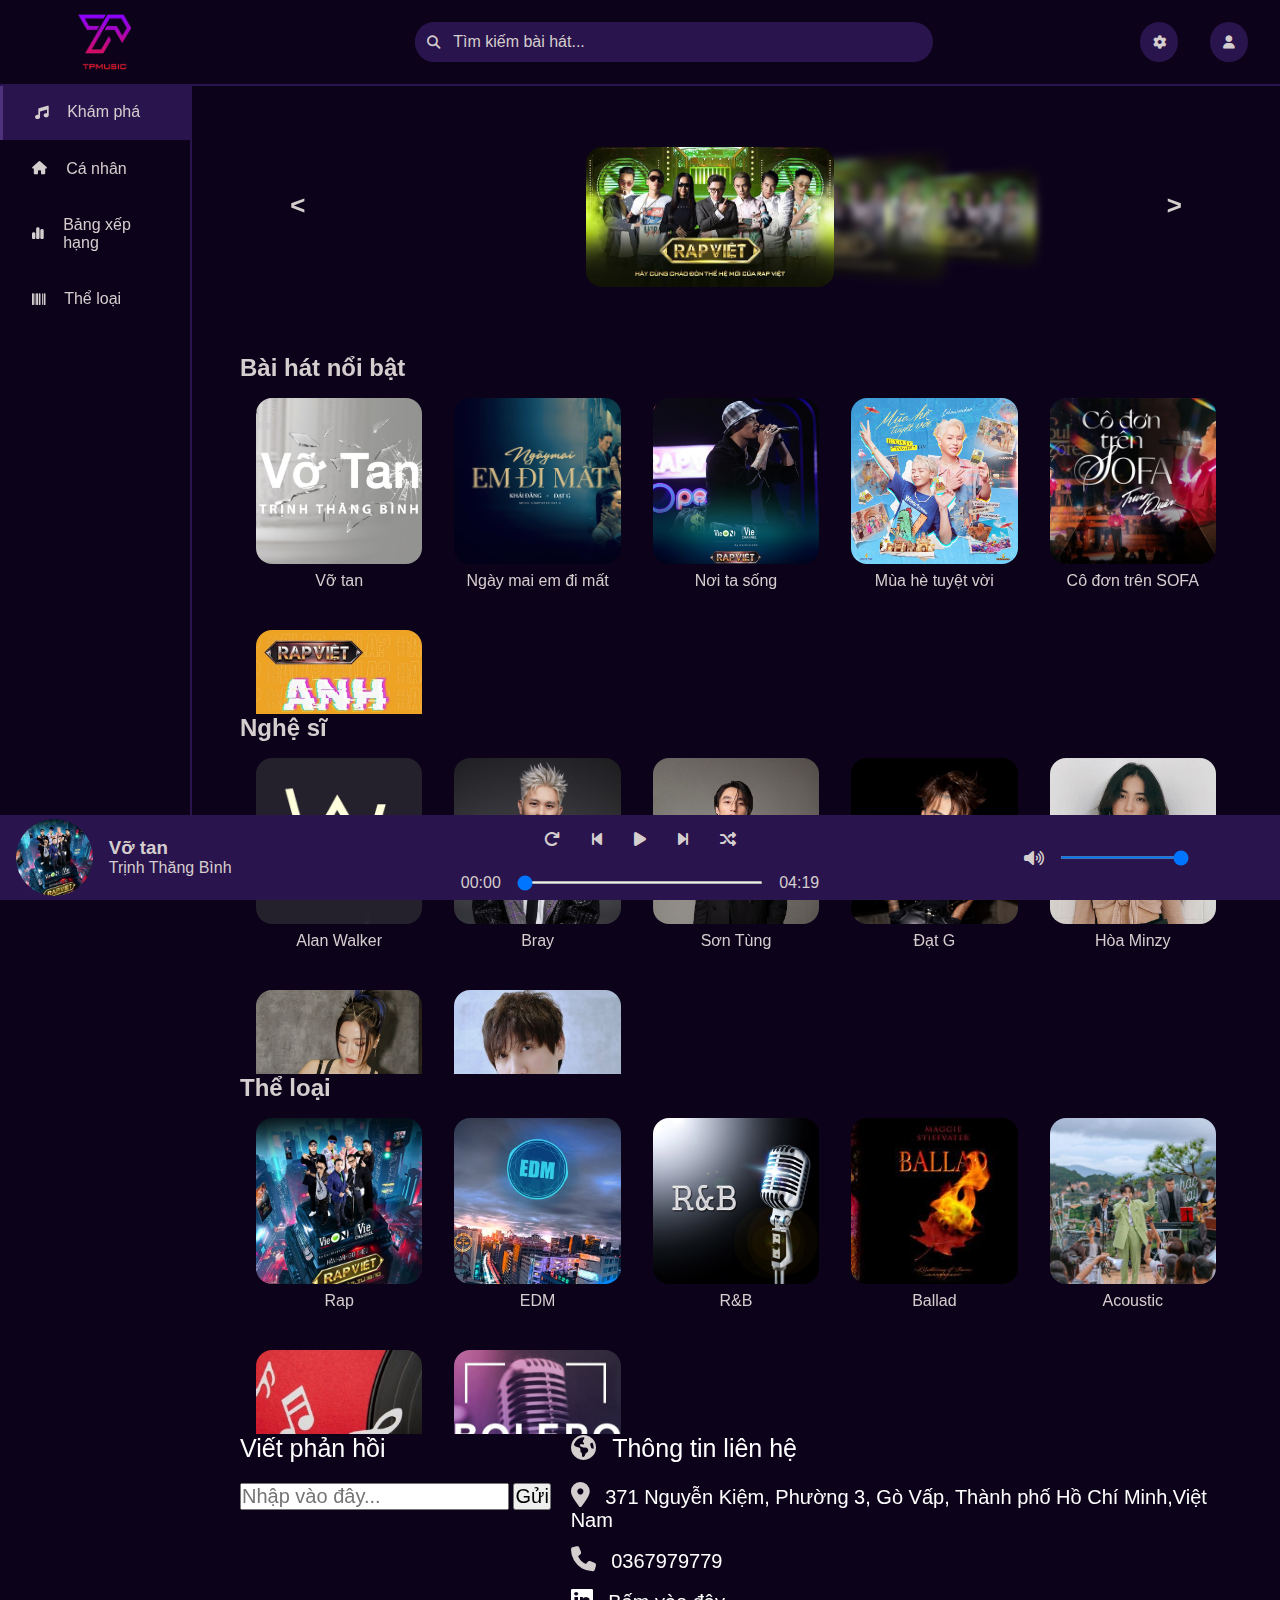
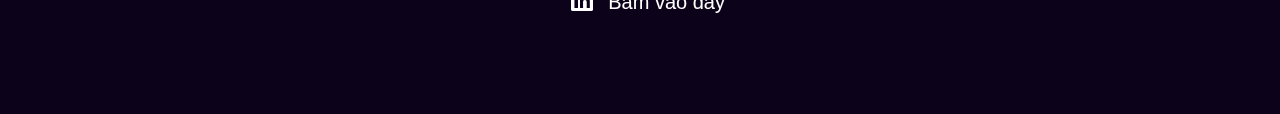
==== commit 48317367: "demo" ====
--- a/index.html
+++ b/index.html
@@ -6,7 +6,6 @@
     <meta name="viewport" content="width=device-width, initial-scale=1.0">
     <title>Document</title>
     <link rel="stylesheet" href="./css/style.css">
-    <link rel="stylesheet" href="./css/responsive.css">
     <link rel="stylesheet" href="https://cdnjs.cloudflare.com/ajax/libs/font-awesome/6.4.0/css/all.min.css">
     <script src="https://cdnjs.cloudflare.com/ajax/libs/jquery/3.7.0/jquery.min.js"></script>
 </head>
@@ -15,15 +14,13 @@
     <header>
         <div class="header flex">
             <div><img class="logo" src="./assests/img/taoanhdep_mega_logo_8619-removebg-preview.png" alt=""></div>
-            <div class="menu-icon">
-                <i class="fa-solid fa-bars-staggered"></i>
-            </div>
-            <form class="flex header search">
-                <button class="search-btn btn"><i class="fa-solid fa-magnifying-glass"></i></button>
-                <input class="search-text" type="text" placeholder="Tìm kiếm bài hát...">
+            <form id="search-form" class="flex header search">
+                <button type="button" class="search-btn btn" id="searchButton" onclick="searchSong()"><i class="fa-solid fa-magnifying-glass"></i></button>
+                <input class="search-text" type="text" placeholder="Tìm kiếm bài hát..." id="searchInput">
+
+
             </form>
             <form class="flex header setting-user">
-                <!-- <div><button type="button" class="btn"><i class="fa-solid fa-bell"></i></button></div> -->
                 <div><button type="button" class="btn" id="setting-button"><i class="fa-solid fa-gear"></i></button>
                     <ul class="v-user v-user-setting" id="setting">
                         <li>
@@ -50,25 +47,27 @@
     <main>
         <section class="left">
             <ul class="menu">
-                <li class="flex nav" tabindex="0">
+                <li class="flex nav active-menu">
                     <button class="btn-new"><i class="fa-solid fa-music"></i></button>
-                    <a href="#aaa">Khám phá</a>
+                    <a id="kham-pha" href="./index.html">Khám phá</a>
                 </li>
-                <li class="flex nav" tabindex="0">
+                <li class="flex nav">
                     <button class="btn-new"><i class="fa-solid fa-house"></i></button>
-                    <a href="#sads">Cá nhân</a>
+                    <a id="ca-nhan" href="./personal.html">Cá nhân</a>
                 </li>
-                <li class="flex nav" tabindex="0">
+                <li class="flex nav">
                     <button class="btn-new"><i class="fa-solid fa-chart-simple"></i></button>
-                    <a href="#aaaa">Bảng xếp hạng</a>
+                    <a id="bang-xep-hang" href="#">Bảng xếp hạng</a>
                 </li>
-                <li class="flex nav" tabindex="0">
+                <li class="flex nav">
                     <button class="btn-new"><i class="fa-solid fa-barcode"></i></button>
-                    <a href="#aaaaaaa">Thể loại</a>
+                    <a id="the-loai" href="#aaaaaaa">Thể loại</a>
                 </li>
             </ul>
         </section>
         <section class="right">
+            <div class="search-results">
+            </div>
             <div class="slider">
                 <div class="item">
                     <img src="./assests/img/RapViet2020.jpeg" alt="">
@@ -91,16 +90,65 @@
                 <button class="" id="next">></button>
                 <button class="" id="prev"><</button>
             </div>
+            <div style="display: none;" class="personal">
+                <div class="profile">
+                    <img src="./assests/img/Artists/05-artist.jpg" alt="">
+                    <h2>PERSONAL</h2>
+                </div>
+                <div class="music-personal">
+                    <ul>
+                        <li>
+                            <h2>Bài hát</h2>
+                        </li>
+                    </ul>
+                    <div class="playlist">
+                        <div class="song">
+                            <div class="thumb" style="background-image: url('https://i.ytimg.com/vi/jTLhQf5KJSc/maxresdefault.jpg')">
+                            </div>
+                            <div class="body">
+                                <h3 class="title">Music name</h3>
+                                <p class="author">Singer</p>
+                            </div>
+                            <div class="option">
+                                <i class="fas fa-ellipsis-h"></i>
+                            </div>
+                        </div>
+                    </div>
+                </div>
+            </div>
             <div class="container">
                 <ul class="flex header header-container">
                     <li>
                         <h2>Bài hát nổi bật</h2>
                     </li>
                     <li>
+                        <div><a href="./featured.html">TẤT CẢ &rarr;</a></div>
+                    </li>
+                </ul>
+                <ul class="flex v-container" id="featured">
+                    <li>
+                        <div class="featured" data-song="Nơi ta sống">
+                            <div>
+                                <a>
+                                    <img src="./assests/img/Artists/01-artist.jpg" alt="">
+                                    <i class="fa-solid fa-play"></i>
+                                </a>
+                            </div>
+                            <a>Nơi ta sống</a>
+                        </div>
+                    </li>
+                </ul>
+            </div>
+            <div class="container">
+                <ul class="flex header header-container">
+                    <li>
+                        <h2>Nghệ sĩ</h2>
+                    </li>
+                    <li>
                         <div><a href="#">TẤT CẢ &rarr;</a></div>
                     </li>
                 </ul>
-                <ul class="flex v-container" id="featured">
+                <ul class="flex v-container" id="artists">
                     <li>
                         <div>
                             <div>
@@ -117,29 +165,6 @@
             <div class="container">
                 <ul class="flex header header-container">
                     <li>
-                        <h2>Nghệ sĩ</h2>
-                    </li>
-                    <li>
-                        <div><a href="#">TẤT CẢ &rarr;</a></div>
-                    </li>
-                </ul>
-                <ul class="flex v-container" id="artists">
-                    <li>
-                        <div>
-                            <div>
-                                <a href="">
-                                    <img src="./assests/img/Artists/01-artist.jpg" alt="">
-                                    <i class="fa-solid fa-play"></i>
-                                </a>
-                            </div>
-                            <a href="">Test</a>
-                        </div>
-                    </li>
-                </ul>
-            </div>
-            <div class="container">
-                <ul class="flex header header-container">
-                    <li>
                         <h2>Thể loại</h2>
                     </li>
                     <li>
@@ -160,7 +185,7 @@
                     </li>
                 </ul>
             </div>
-            <div class="footers">
+            <div id="footer" class="footers">
                 <div class="footer-l">
                     <p>Viết phản hồi</p>
                     <input type="text " placeholder="Nhập vào đây... " class="input-">
@@ -318,7 +343,6 @@
         </div>
     </div>
     </div>
-    <!-- End Form -->
     <!-- Gioi thieu -->
     <div class="modal js-modal-intro ">
         <div class="modal-body">
@@ -352,12 +376,60 @@
             </div>
         </div>
     </div>
-    </div>
-    <script src="./js/index.js "></script>
-</body>
-
-</html>iv>
-<script src="./js/index.js "></script>
+    <!-- Control Music -->
+    <div class="player">
+        <!-- Dashboard -->
+        <div class="dashboard">
+            <div class="cd">
+                <div class="cd-thumb">
+                    <div style="background-image: url(./assests/img/Artists/02-artist.jpg);" class="music-image"></div>
+                    <div class="title-song">
+                        <h3>Now playing:</h3>
+                        <h4>String 57th & 9th</h4>
+                    </div>
+                </div>
+            </div>
+            <!-- Control -->
+            <div class="control">
+                <div>
+                    <div class="btn-active btn-new btn-repeat">
+                        <i class="fas fa-redo"></i>
+                    </div>
+                    <div class="btn-new btn-prev">
+                        <i class="fas fa-step-backward"></i>
+                    </div>
+                    <div class="btn-new btn-toggle-play">
+                        <i class="fas fa-pause icon-pause"></i>
+                        <i class="fas fa-play icon-play"></i>
+                    </div>
+                    <div class="btn-new btn-next">
+                        <i class="fas fa-step-forward"></i>
+                    </div>
+                    <div class="btn-active btn-new btn-random">
+                        <i class="fas fa-random"></i>
+                    </div>
+                </div>
+                <div>
+                    <div class="start-time">00:00</div>
+                    <input id="progress" class="progress" type="range" value="0" step="1" min="0" max="100">
+                    <div class="start-end">04:12</div>
+                </div>
+            </div>
+            <div>
+                <div class="btn-new btn-random">
+                    <i class="fas fa-volume-high icon-max"></i>
+                    <i class="fas fa-volume-xmark icon-min"></i>
+                </div>
+                <div class="volume-control">
+                    <input id="volume" class="volume" type="range" value="100" step="1" min="0" max="100">
+                </div>
+            </div>
+            <audio id="audio" src=""></audio>
+        </div>
+    </div>
+    <!-- End Form -->
+    <script src="./js/music.js"></script>
+    <script src="./js/index.js"></script>
 </body>
 
 </html>--- a/css/style.css
+++ b/css/style.css
@@ -1,7 +1,7 @@
 :root {
     --blackblue: #0c031a;
-    --white: #ffffff;
-    --whitenew: #d5cece;
+    --whitenew: #ffffff;
+    --white: #d5cece;
     --blueviolet: #2a144d;
     --violet: #4f327c;
 }
@@ -23,6 +23,7 @@
 
 body {
     background-color: var(--blackblue);
+    margin-bottom: 85.4px;
 }
 
 .flex {
@@ -125,16 +126,16 @@
     box-shadow: 0px 3px 8px var(--violet);
 }
 
-.search:hover .search-text {
+
+/* ko hover */
+
+.search .search-text {
     width: 30rem;
 }
 
 .btn>i {
     background-color: transparent;
 }
-
-
-/* End Search */
 
 
 /*Start setting user */
@@ -176,7 +177,7 @@
     right: 50%;
 }
 
-.v-user>li {
+ul.v-user>li {
     list-style-type: none;
     border-bottom: 1px solid var(--blackblue);
     background: transparent;
@@ -203,25 +204,19 @@
     border-radius: 0 0 0.8rem 0.8rem;
 }
 
-
-/* End setting user */
-
 ul.header>li {
     list-style-type: none;
 }
 
 
-/* End Header */
-
-
-/* Start Main */
+/* Main */
 
 .right {
     margin: 0 3rem;
 }
 
 
-/* Start nav*/
+/* Nav*/
 
 .left {
     width: 15%;
@@ -231,18 +226,21 @@
 .btn-new {
     border: none;
     cursor: pointer;
-    background-color: var(--blackblue);
+    background-color: transparent;
 }
 
 .nav {
     align-items: center;
 }
 
-
-/* .focus {
+ul.menu>li:focus {
+    background-color: #0c031a;
+}
+
+.active-menu {
     background-color: var(--blueviolet);
-    border-left: 4px solid var(--violet);
-} */
+    border-left: 3px solid var(--violet);
+}
 
 ul.menu>li>a {
     text-decoration: none;
@@ -258,7 +256,7 @@
 }
 
 
-/* End Main */
+/* Slider */
 
 .slider {
     position: relative;
@@ -342,19 +340,19 @@
     animation: leftToRight 1s forwards;
 }
 
-.container>ul.v-container {
+ul.v-container {
     flex-wrap: wrap;
 }
 
-.container>ul.v-container>li {
+ul.v-container>li {
     width: 20%;
 }
 
-.container>ul.v-container>li>div {
+ul.v-container>li>div {
     padding: 1rem;
 }
 
-.container>ul.v-container>li>div>div {
+ul.v-container>li>div>div {
     position: relative;
     overflow: hidden;
     border-radius: 1rem;
@@ -363,12 +361,12 @@
     padding-bottom: 100%;
 }
 
-.container>ul.v-container>li>div>div>a>img {
+ul.v-container>li>div>div>a>img {
     width: 100%;
     transition: opacity 0.5s;
 }
 
-.container>ul.v-container>li>div>div>a>i {
+ul.v-container>li>div>div>a>i {
     border: 1px solid var(--whitenew);
     padding: 0.7rem;
     border-radius: 50%;
@@ -380,18 +378,136 @@
     color: var(--whitenew);
 }
 
-.container>ul.v-container>li>div>div:hover>a>i {
+ul.v-container>li>div>div:hover>a>i {
     display: block;
 }
 
-.container>ul.v-container>li>div>div:hover>a>img {
+ul.v-container>li>div>div:hover>a>img {
     transform: scale(1.3);
     transition: transform 1s;
     opacity: 0.6;
 }
 
 
-/* End artists */
+/* Persional */
+
+.profile {
+    display: flex;
+    flex-direction: column;
+    align-items: center;
+    padding: 3rem;
+    position: relative;
+}
+
+.profile::after {
+    content: "";
+    position: absolute;
+    bottom: 0;
+    left: 0;
+    width: 100%;
+    height: 1px;
+    background-color: var(--whitenew);
+}
+
+@keyframes rotateImg {
+    from {
+        transform: rotate(0);
+    }
+    to {
+        transform: rotate(360deg);
+    }
+}
+
+.profile>img {
+    width: 10%;
+    border-radius: 50%;
+    margin-bottom: 1rem;
+    animation: rotateImg 7s infinite linear;
+}
+
+.profile>h2 {
+    color: var(--white);
+}
+
+.music-personal {
+    margin-bottom: 3rem;
+}
+
+.music-personal>ul {
+    display: flex;
+    justify-content: space-between;
+    margin-bottom: 1rem;
+    margin-top: 1.5rem;
+}
+
+.music-personal>ul>li>button {
+    background-color: var(--violet);
+    padding: 0.5rem;
+    border-radius: 1rem;
+    color: var(--white);
+}
+
+.music-personal>ul>li>button:hover {
+    color: var(--whitenew);
+}
+
+.personal>div>ul>li {
+    color: var(--white);
+    list-style-type: none;
+}
+
+li.playing {
+    background-color: var(--blueviolet);
+}
+
+.playlist>div {
+    color: var(--white);
+}
+
+.search-results {
+    color: var(--white);
+}
+
+.song {
+    padding: 0.5rem;
+    display: flex;
+    width: 100%;
+    justify-content: space-between;
+    margin-bottom: 1rem;
+    align-items: center;
+    border-radius: 1rem;
+    cursor: pointer;
+}
+
+.body {
+    display: flex;
+    width: 90%;
+}
+
+.title {
+    width: 40%;
+}
+
+.author {
+    display: flex;
+    align-items: center;
+}
+
+.thumb {
+    padding-top: 5%;
+    width: 5%;
+    border-radius: 50%;
+    background-color: #333;
+    background-size: cover;
+}
+
+.song.active {
+    background-color: var(--blueviolet);
+}
+
+.song:active {
+    opacity: 1;
+}
 
 
 /* Star Form */
@@ -551,6 +667,136 @@
 /* End form */
 
 
+/* Control Music */
+
+.player {
+    position: fixed;
+    bottom: 0;
+    left: 0;
+    right: 0;
+    background-color: var(--blueviolet);
+    color: var(--white);
+}
+
+.dashboard {
+    display: flex;
+}
+
+.dashboard>div:first-child {
+    width: 30%;
+    overflow: hidden;
+}
+
+.dashboard>div:nth-child(2) {
+    width: 40%;
+}
+
+.dashboard>div:nth-child(3) {
+    width: 30%;
+}
+
+.dashboard>div>div>img {
+    height: 82px;
+    border-radius: 50%;
+    margin-left: 1rem;
+    animation: rotateImg 7s infinite linear;
+    margin-right: 1rem;
+}
+
+.dashboard>div {
+    display: flex;
+    align-items: center;
+    list-style-type: none;
+}
+
+.cd-thumb {
+    display: flex;
+    align-items: center;
+}
+
+.control {
+    flex-direction: column;
+}
+
+.control>div:first-child {
+    display: flex;
+}
+
+.control>div:last-child {
+    width: 70%;
+}
+
+.control>div:first-child>div {
+    padding: 1rem;
+}
+
+.control>div:last-child>input {
+    width: 100%;
+    height: 3px;
+    cursor: pointer;
+}
+
+.player .icon-pause,
+.icon-icon-min {
+    display: none;
+}
+
+.player.playing .icon-pause,
+.icon-icon-min {
+    display: inline-block;
+}
+
+.player.playing .icon-play,
+.icon-max {
+    display: none;
+}
+
+.dashboard>div:nth-child(3) {
+    padding-left: 10%;
+}
+
+.dashboard>div>div {
+    display: flex;
+    align-items: center;
+}
+
+.dashboard>div>div>input {
+    margin: 1rem;
+    width: 100%;
+    height: 3px;
+    cursor: pointer;
+}
+
+.control .btn-active.active {
+    color: var(--violet);
+}
+
+.cd-thumb {
+    width: 100%;
+}
+
+.music-image {
+    margin: 0 1rem;
+    padding-top: 20%;
+    width: 20%;
+    border-radius: 50%;
+    background-size: cover;
+    animation: rotateImg 7s infinite linear;
+}
+
+.title-song>h4 {
+    font-weight: normal;
+}
+
+.featured-html {
+    margin-top: 7rem;
+}
+
+.featured-html .container {
+    height: auto;
+}
+
+
 /* Gioi thieu */
 
 .logo-introduce {
@@ -616,4 +862,24 @@
 
 .input- {
     font-size: 20px;
+}
+
+.search-info {
+    padding: 1rem 0;
+}
+
+.light-mode {
+    --blackblue: #0c031a;
+    --whitenew: #ffffff;
+    --white: #d5cece;
+    --blueviolet: #2a144d;
+    --violet: #4f327c;
+}
+
+.dark-mode {
+    --blackblue: #fff;
+    --white: black;
+    --whitenew: #1f1d1d;
+    --blueviolet: #dccaca;
+    --violet: #9e8e8e;
 }